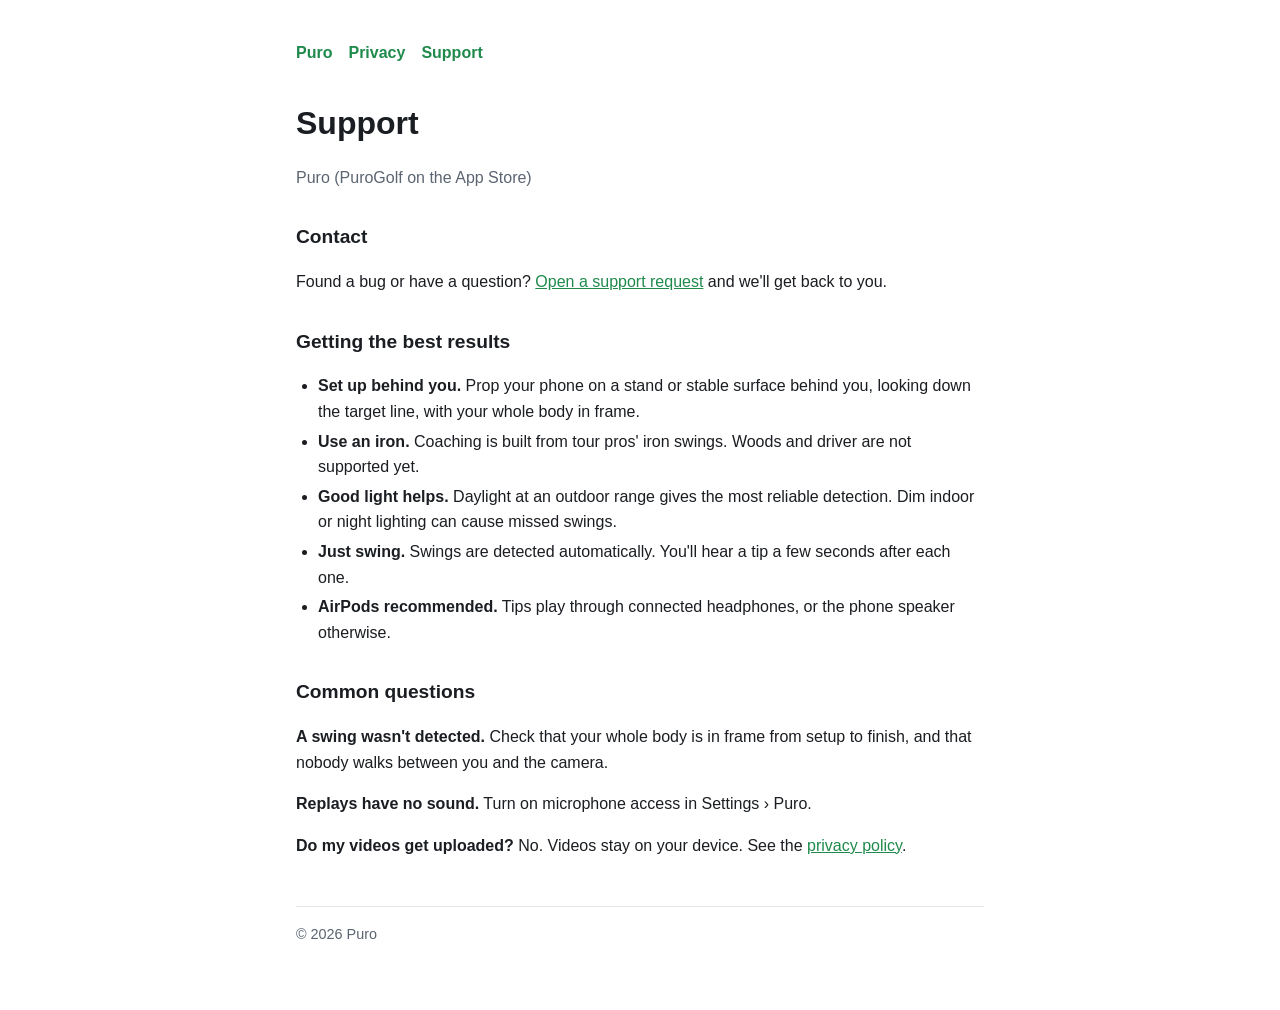
==== support.html @ 084aab19 "Puro privacy policy + support pages" ====
<!doctype html><html lang="en"><head><meta charset="utf-8"><meta name="viewport" content="width=device-width,initial-scale=1">
<title>Puro Support</title><link rel="stylesheet" href="style.css"></head><body><main>
<nav><a href="index.html">Puro</a><a href="privacy.html">Privacy</a><a href="support.html">Support</a></nav>
<h1>Support</h1>
<p class="muted">Puro (PuroGolf on the App Store)</p>

<h2>Contact</h2>
<p>Found a bug or have a question? <a href="https://github.com/alfredmchen/purogolf-site/issues/new">Open a support request</a> and we'll get back to you.</p>

<h2>Getting the best results</h2>
<ul>
<li><strong>Set up behind you.</strong> Prop your phone on a stand or stable surface behind you, looking down the target line, with your whole body in frame.</li>
<li><strong>Use an iron.</strong> Coaching is built from tour pros' iron swings. Woods and driver are not supported yet.</li>
<li><strong>Good light helps.</strong> Daylight at an outdoor range gives the most reliable detection. Dim indoor or night lighting can cause missed swings.</li>
<li><strong>Just swing.</strong> Swings are detected automatically. You'll hear a tip a few seconds after each one.</li>
<li><strong>AirPods recommended.</strong> Tips play through connected headphones, or the phone speaker otherwise.</li>
</ul>

<h2>Common questions</h2>
<p><strong>A swing wasn't detected.</strong> Check that your whole body is in frame from setup to finish, and that nobody walks between you and the camera.</p>
<p><strong>Replays have no sound.</strong> Turn on microphone access in Settings › Puro.</p>
<p><strong>Do my videos get uploaded?</strong> No. Videos stay on your device. See the <a href="privacy.html">privacy policy</a>.</p>

<footer>© 2026 Puro</footer>
</main></body></html>
---- style.css ----
:root{--bg:#fff;--fg:#1a1d21;--muted:#5b6470;--accent:#1f8a4c;--line:#e3e6ea}
@media (prefers-color-scheme:dark){:root{--bg:#0e1013;--fg:#e8eaed;--muted:#9aa3ad;--accent:#4cc27e;--line:#262a30}}
*{box-sizing:border-box}body{margin:0;background:var(--bg);color:var(--fg);font:16px/1.6 -apple-system,BlinkMacSystemFont,"Segoe UI",Roboto,Helvetica,Arial,sans-serif}
main{max-width:720px;margin:0 auto;padding:40px 16px 64px}h1{font-size:2rem;margin:0 0 4px}h2{font-size:1.2rem;margin:32px 0 8px}
.muted{color:var(--muted)}a{color:var(--accent)}ul{padding-left:22px}li{margin:4px 0}
nav{display:flex;gap:16px;margin-bottom:32px;font-weight:600}nav a{text-decoration:none}
footer{margin-top:48px;padding-top:16px;border-top:1px solid var(--line);color:var(--muted);font-size:.9rem}
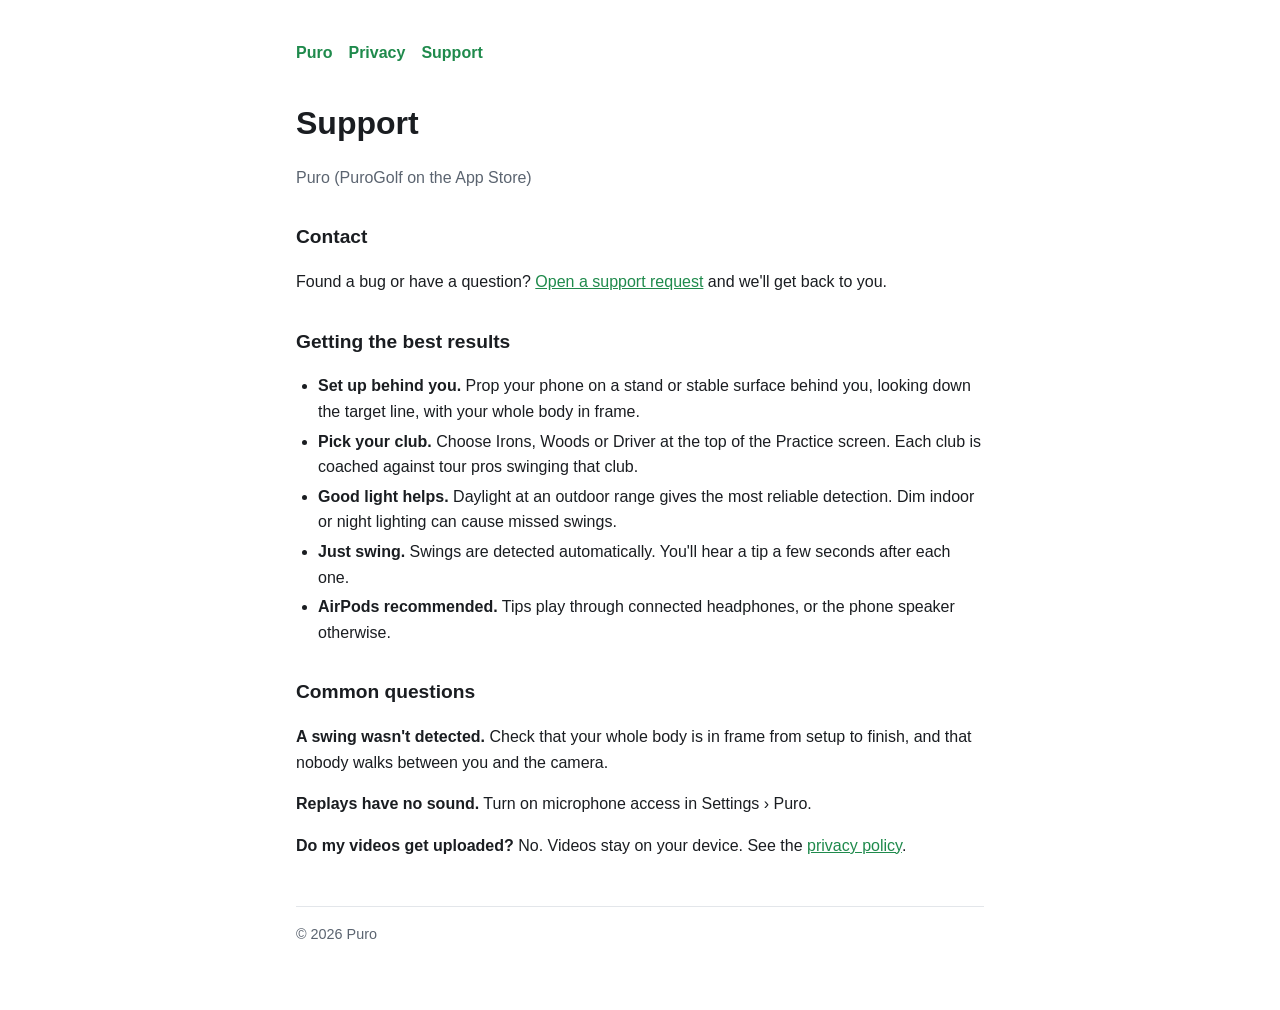
==== commit 0474a7a2: "Support: woods and driver now supported" ====
--- a/support.html
+++ b/support.html
@@ -10,7 +10,7 @@
 <h2>Getting the best results</h2>
 <ul>
 <li><strong>Set up behind you.</strong> Prop your phone on a stand or stable surface behind you, looking down the target line, with your whole body in frame.</li>
-<li><strong>Use an iron.</strong> Coaching is built from tour pros' iron swings. Woods and driver are not supported yet.</li>
+<li><strong>Pick your club.</strong> Choose Irons, Woods or Driver at the top of the Practice screen. Each club is coached against tour pros swinging that club.</li>
 <li><strong>Good light helps.</strong> Daylight at an outdoor range gives the most reliable detection. Dim indoor or night lighting can cause missed swings.</li>
 <li><strong>Just swing.</strong> Swings are detected automatically. You'll hear a tip a few seconds after each one.</li>
 <li><strong>AirPods recommended.</strong> Tips play through connected headphones, or the phone speaker otherwise.</li>
